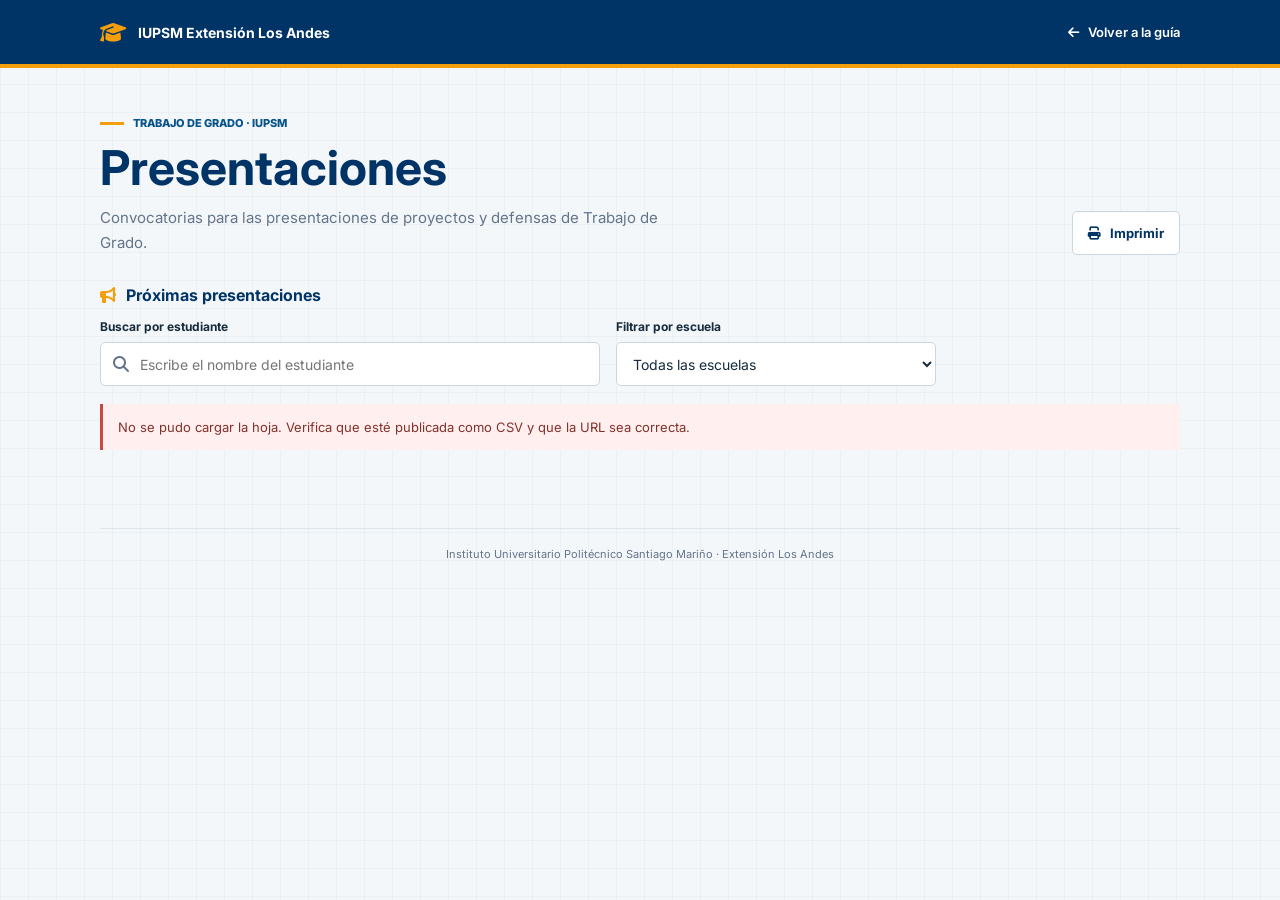
==== presentaciones.html @ 9ba7f7df "se agregó un tablero de anuncios y la casilla de presentaciones" ====
<!DOCTYPE html>
<html lang="es">
<head>
    <meta charset="UTF-8">
    <meta name="viewport" content="width=device-width, initial-scale=1.0">
    <meta name="description" content="Avisos y programación de presentaciones de Trabajo de Grado del IUPSM Extensión Los Andes.">
    <title>Presentaciones de Trabajo de Grado | IUPSM</title>
    <link rel="preconnect" href="https://fonts.googleapis.com">
    <link rel="preconnect" href="https://fonts.gstatic.com" crossorigin>
    <link href="https://fonts.googleapis.com/css2?family=Inter:wght@400;500;600;700;800&display=swap" rel="stylesheet">
    <link rel="stylesheet" href="https://cdnjs.cloudflare.com/ajax/libs/font-awesome/6.4.0/css/all.min.css">
    <link rel="stylesheet" href="css/presentaciones.css">
</head>
<body>
    <header class="topbar">
        <div class="topbar-inner">
            <div class="brand"><i class="fa-solid fa-graduation-cap" aria-hidden="true"></i><span>IUPSM Extensión Los Andes</span></div>
            <a class="back-link" href="index.html"><i class="fa-solid fa-arrow-left" aria-hidden="true"></i> Volver a la guía</a>
        </div>
    </header>

    <main>
        <div class="intro">
            <div>
                <p class="eyebrow">Trabajo de Grado · IUPSM</p>
                <h1>Presentaciones</h1>
                <p class="intro-copy">Convocatorias para las presentaciones de proyectos y defensas de Trabajo de Grado.</p>
            </div>
            <button class="print-button" type="button" aria-label="Imprimir anuncios">
                <i class="fa-solid fa-print" aria-hidden="true"></i> Imprimir
            </button>
        </div>

        <section aria-labelledby="upcoming-heading">
            <h2 id="upcoming-heading" class="section-heading"><i class="fa-solid fa-bullhorn" aria-hidden="true"></i> Próximas presentaciones</h2>
            <div class="filters">
                <div class="student-search">
                    <label for="student-search">Buscar por estudiante</label>
                    <div class="search-field">
                        <i class="fa-solid fa-magnifying-glass" aria-hidden="true"></i>
                        <input id="student-search" type="search" placeholder="Escribe el nombre del estudiante" autocomplete="off">
                    </div>
                </div>
                <div class="school-filter">
                    <label for="school-filter">Filtrar por escuela</label>
                    <select id="school-filter">
                        <option value="">Todas las escuelas</option>
                        <option value="arquitectura">Arquitectura</option>
                        <option value="ingenieria civil">Ingeniería Civil</option>
                        <option value="ingenieria electrica">Ingeniería Eléctrica</option>
                        <option value="ingenieria electronica">Ingeniería Electrónica</option>
                        <option value="ingenieria industrial">Ingeniería Industrial</option>
                        <option value="ingenieria en mantenimiento mecanico">Ingeniería en Mantenimiento Mecánico</option>
                        <option value="ingenieria de sistemas">Ingeniería de Sistemas</option>
                        <option value="ingenieria en diseno industrial">Ingeniería en Diseño Industrial</option>
                        <option value="ingenieria quimica">Ingeniería Química</option>
                        <option value="ingenieria agronomica">Ingeniería Agronómica</option>
                        <option value="ingenieria en telecomunicaciones">Ingeniería en Telecomunicaciones</option>
                    </select>
                </div>
            </div>
            <p id="feed-message" class="feed-message" role="status" aria-live="polite">Configura la URL CSV de tu hoja de Google para mostrar las presentaciones.</p>
            <div id="announcements" class="announcements"></div>
            <p id="search-empty" class="search-empty" role="status" hidden>No hay presentaciones que coincidan con esos filtros.</p>
        </section>
    </main>

    <footer>Instituto Universitario Politécnico Santiago Mariño · Extensión Los Andes</footer>

    <template id="announcement-template">
        <article class="announcement" aria-label="Anuncio de presentación de Trabajo de Grado">
            <div class="date-panel">
                <div class="date-icon"><i class="fa-regular fa-calendar-days" aria-hidden="true"></i></div>
                <p class="date-label">Fecha</p>
                <p class="date-value" data-field="fecha"></p>
            </div>
            <div class="announcement-content">
                <div class="notice-row">
                    <p class="notice-label">Presentación de Trabajo de Grado</p>
                    <span class="status" data-field="estado"></span>
                </div>
                <h3 class="project-title" data-field="titulo"></h3>
                <div class="details">
                    <div class="detail">
                        <span class="detail-label">Estudiante</span>
                        <span class="detail-value"><i class="fa-regular fa-user" aria-hidden="true"></i> <span data-field="estudiante"></span></span>
                    </div>
                    <div class="detail">
                        <span class="detail-label">Escuela</span>
                        <span class="detail-value"><i class="fa-solid fa-building-columns" aria-hidden="true"></i> <span data-field="escuela"></span></span>
                    </div>
                    <div class="detail">
                        <span class="detail-label">Tutor</span>
                        <span class="detail-value"><i class="fa-solid fa-user-tie" aria-hidden="true"></i> <span data-field="tutor"></span></span>
                    </div>
                    <div class="detail">
                        <span class="detail-label">Jurado evaluador</span>
                        <span class="detail-value"><i class="fa-solid fa-users" aria-hidden="true"></i> <span data-field="jurado"></span></span>
                    </div>
                    <div class="detail">
                        <span class="detail-label">Hora</span>
                        <span class="detail-value"><i class="fa-regular fa-clock" aria-hidden="true"></i> <span data-field="hora"></span></span>
                    </div>
                    <div class="detail">
                        <span class="detail-label">Lugar</span>
                        <span class="detail-value"><i class="fa-solid fa-location-dot" aria-hidden="true"></i> <span data-field="lugar"></span></span>
                    </div>
                </div>
            </div>
        </article>
    </template>

    <script src="js/sheets.js" defer></script>
    <script src="js/presentaciones.js" defer></script>
</body>
</html>
---- css/presentaciones.css ----
:root {
    color-scheme: light;
    --blue: #003366;
    --blue-light: #07538c;
    --gold: #f59e0b;
    --ink: #172b3d;
    --muted: #64748b;
    --paper: #ffffff;
    --line: #dce5ec;
    --green: #197451;
}

* { box-sizing: border-box; }

body {
    margin: 0;
    background-color: #f3f7f9;
    background-image: linear-gradient(rgba(0, 51, 102, .035) 1px, transparent 1px), linear-gradient(90deg, rgba(0, 51, 102, .035) 1px, transparent 1px);
    background-size: 28px 28px;
    color: var(--ink);
    font-family: Inter, sans-serif;
}

a { color: inherit; }

.topbar {
    min-height: 68px;
    background: var(--blue);
    color: white;
    border-bottom: 4px solid var(--gold);
}

.topbar-inner, main, footer {
    width: min(1080px, calc(100% - 40px));
    margin-inline: auto;
}

.topbar-inner {
    min-height: 64px;
    display: flex;
    align-items: center;
    justify-content: space-between;
    gap: 16px;
}

.brand {
    display: flex;
    align-items: center;
    gap: 12px;
    font-size: 14px;
    font-weight: 700;
}

.brand i { color: var(--gold); font-size: 21px; }

.back-link {
    display: inline-flex;
    align-items: center;
    gap: 9px;
    color: white;
    font-size: 13px;
    font-weight: 600;
    text-decoration: none;
}

.back-link:hover { color: #ffd27a; }

main { padding-block: 48px 64px; }

.intro {
    display: flex;
    justify-content: space-between;
    align-items: end;
    gap: 24px;
    margin-bottom: 30px;
}

.eyebrow {
    display: flex;
    align-items: center;
    gap: 9px;
    margin: 0 0 12px;
    color: var(--blue-light);
    font-size: 11px;
    font-weight: 800;
    text-transform: uppercase;
}

.eyebrow::before {
    width: 24px;
    height: 3px;
    background: var(--gold);
    content: "";
}

h1 {
    margin: 0;
    color: var(--blue);
    font-size: clamp(30px, 5vw, 48px);
    line-height: 1.08;
}

.intro-copy {
    max-width: 580px;
    margin: 12px 0 0;
    color: var(--muted);
    font-size: 15px;
    line-height: 1.65;
}

.print-button {
    flex: 0 0 auto;
    display: inline-flex;
    align-items: center;
    justify-content: center;
    gap: 9px;
    min-height: 44px;
    padding: 0 15px;
    border: 1px solid #cbd7e0;
    border-radius: 5px;
    background: var(--paper);
    color: var(--blue);
    font: inherit;
    font-size: 13px;
    font-weight: 700;
    cursor: pointer;
}

.print-button:hover { border-color: var(--blue); background: #f6fafc; }

.section-heading {
    display: flex;
    align-items: center;
    gap: 10px;
    margin: 0 0 14px;
    color: var(--blue);
    font-size: 16px;
    font-weight: 700;
}

.section-heading i { color: var(--gold); }

.filters { display: grid; grid-template-columns: minmax(0, 500px) minmax(220px, 320px); align-items: end; gap: 16px; margin-bottom: 18px; }
.student-search, .school-filter { min-width: 0; }
.student-search label, .school-filter label { display: block; color: var(--ink); font-size: 12px; font-weight: 700; }
.search-field { position: relative; margin-top: 8px; }
.search-field i { position: absolute; top: 50%; left: 13px; color: var(--muted); transform: translateY(-50%); }
.search-field input {
    width: 100%;
    min-height: 44px;
    padding: 0 14px 0 39px;
    border: 1px solid #cbd7e0;
    border-radius: 5px;
    background: var(--paper);
    color: var(--ink);
    font: inherit;
    font-size: 14px;
}
.search-field input:focus { border-color: var(--blue-light); outline: 3px solid rgba(7, 83, 140, .15); }
.school-filter select {
    width: 100%;
    min-height: 44px;
    margin-top: 8px;
    padding: 0 36px 0 12px;
    border: 1px solid #cbd7e0;
    border-radius: 5px;
    background: var(--paper);
    color: var(--ink);
    font: inherit;
    font-size: 14px;
}
.school-filter select:focus { border-color: var(--blue-light); outline: 3px solid rgba(7, 83, 140, .15); }
.search-empty { margin: 12px 0; color: var(--muted); font-size: 13px; }
.search-empty[hidden] { display: none; }

.announcement {
    overflow: hidden;
    display: grid;
    grid-template-columns: 190px minmax(0, 1fr);
    border: 1px solid var(--line);
    border-left: 5px solid var(--gold);
    border-radius: 6px;
    background: var(--paper);
    box-shadow: 0 10px 30px rgba(0, 51, 102, .08);
    animation: appear .45s ease-out both;
}

.announcement[hidden] { display: none; }

.date-panel {
    display: flex;
    flex-direction: column;
    align-items: center;
    justify-content: center;
    padding: 30px 20px;
    background: var(--blue);
    color: white;
    text-align: center;
}

.date-icon {
    display: grid;
    width: 50px;
    aspect-ratio: 1;
    place-items: center;
    margin-bottom: 17px;
    border: 1px solid rgba(255,255,255,.4);
    border-radius: 50%;
    color: #ffd27a;
    font-size: 20px;
}

.date-label {
    margin: 0 0 7px;
    color: #c5d7e7;
    font-size: 10px;
    font-weight: 700;
    text-transform: uppercase;
}

.date-value {
    margin: 0;
    font-size: 19px;
    font-weight: 800;
    line-height: 1.35;
}

.announcement-content { min-width: 0; padding: 28px 32px 30px; }

.notice-row {
    display: flex;
    align-items: center;
    justify-content: space-between;
    gap: 12px;
    margin-bottom: 14px;
}

.notice-label {
    margin: 0;
    color: var(--blue-light);
    font-size: 11px;
    font-weight: 800;
    text-transform: uppercase;
}

.status {
    display: inline-flex;
    align-items: center;
    gap: 7px;
    padding: 6px 9px;
    border-radius: 3px;
    background: #e9f5ef;
    color: var(--green);
    font-size: 10px;
    font-weight: 700;
    white-space: nowrap;
}

.status::before {
    width: 6px;
    height: 6px;
    border-radius: 50%;
    background: currentColor;
    content: "";
}

.status[data-state="en curso"] { background: #fff4db; color: #8b5a00; }
.status[data-state="finalizado"] { background: #e8eef3; color: #526777; }
.status[data-state="pendiente"] { background: #e9f5ef; color: var(--green); }

.project-title {
    max-width: 700px;
    margin: 0 0 22px;
    color: var(--ink);
    font-size: 22px;
    line-height: 1.35;
    overflow-wrap: anywhere;
}

.details {
    display: grid;
    grid-template-columns: repeat(2, minmax(0, 1fr));
    gap: 18px 28px;
    padding-top: 20px;
    border-top: 1px solid var(--line);
}

.detail { min-width: 0; }

.detail-label {
    display: block;
    margin-bottom: 6px;
    color: var(--muted);
    font-size: 10px;
    font-weight: 800;
    text-transform: uppercase;
}

.detail-value {
    display: block;
    color: var(--ink);
    font-size: 14px;
    font-weight: 600;
    line-height: 1.5;
    overflow-wrap: anywhere;
}

.detail-value i {
    width: 18px;
    margin-right: 5px;
    color: var(--blue-light);
    text-align: center;
}

.editor-note {
    display: flex;
    align-items: flex-start;
    gap: 10px;
    margin: 16px 0 0;
    padding: 13px 15px;
    border-left: 3px solid #77a4c7;
    background: #eaf2f7;
    color: #38566e;
    font-size: 12px;
    line-height: 1.55;
}

.editor-note i { margin-top: 2px; color: var(--blue-light); }

.feed-message {
    margin: 0 0 14px;
    padding: 13px 15px;
    border-left: 3px solid #77a4c7;
    background: #eaf2f7;
    color: #38566e;
    font-size: 13px;
    line-height: 1.55;
}

.feed-message[data-kind="error"] { border-color: #c44b43; background: #fff0ef; color: #84312c; }
.feed-message[hidden] { display: none; }
.announcements { display: grid; gap: 16px; }

footer {
    padding: 18px 0 28px;
    border-top: 1px solid var(--line);
    color: var(--muted);
    font-size: 11px;
    text-align: center;
}

@keyframes appear {
    from { opacity: 0; transform: translateY(9px); }
    to { opacity: 1; transform: translateY(0); }
}

@media (max-width: 640px) {
    .topbar-inner, main, footer { width: min(100% - 28px, 1080px); }
    .brand { font-size: 12px; }
    main { padding-block: 34px 44px; }
    .intro { align-items: flex-start; flex-direction: column; gap: 17px; }
    .intro-copy { font-size: 14px; }
    .filters { grid-template-columns: 1fr; gap: 14px; }
    .announcement { grid-template-columns: 1fr; }
    .date-panel { display: grid; grid-template-columns: auto 1fr; justify-content: start; column-gap: 14px; padding: 17px 20px; text-align: left; }
    .date-icon { grid-row: span 2; width: 42px; margin: 0; }
    .date-label { margin: 0; }
    .date-value { font-size: 16px; }
    .announcement-content { padding: 22px 20px 24px; }
    .project-title { font-size: 19px; }
    .details { grid-template-columns: 1fr; gap: 15px; }
    .notice-row { align-items: flex-start; }
}

@media print {
    body { background: white; }
    .topbar, .print-button, footer { display: none; }
    main { width: 100%; padding: 0; }
    .announcement { box-shadow: none; break-inside: avoid; }
    .editor-note { print-color-adjust: exact; }
}

@media (prefers-reduced-motion: reduce) {
    *, *::before, *::after { animation-duration: .01ms !important; scroll-behavior: auto !important; }
}
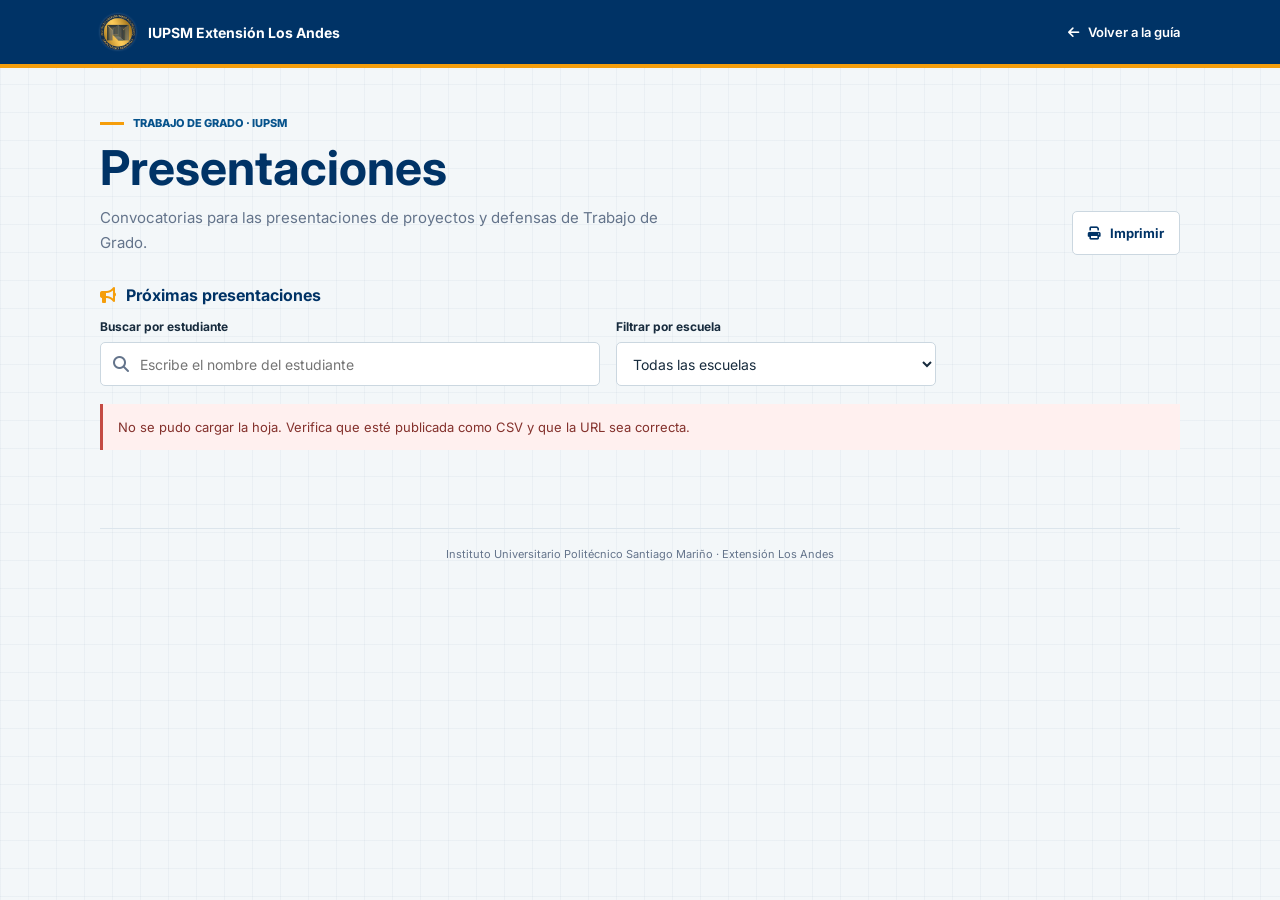
==== commit 17aca600: "logo y nuevos formatos" ====
--- a/presentaciones.html
+++ b/presentaciones.html
@@ -14,7 +14,10 @@
 <body>
     <header class="topbar">
         <div class="topbar-inner">
-            <div class="brand"><i class="fa-solid fa-graduation-cap" aria-hidden="true"></i><span>IUPSM Extensión Los Andes</span></div>
+            <div class="brand">
+                <img src="Recursos/logo.png" alt="Logo IUPSM" class="brand-logo" />
+                <span>IUPSM Extensión Los Andes</span>
+            </div>
             <a class="back-link" href="index.html"><i class="fa-solid fa-arrow-left" aria-hidden="true"></i> Volver a la guía</a>
         </div>
     </header>
--- a/css/presentaciones.css
+++ b/css/presentaciones.css
@@ -51,7 +51,13 @@
     font-weight: 700;
 }
 
-.brand i { color: var(--gold); font-size: 21px; }
+.brand-logo {
+    width: 36px;
+    height: auto;
+    object-fit: contain;
+    display: block;
+    filter: drop-shadow(0 0 1px rgba(255, 255, 255, 0.25));
+}
 
 .back-link {
     display: inline-flex;
